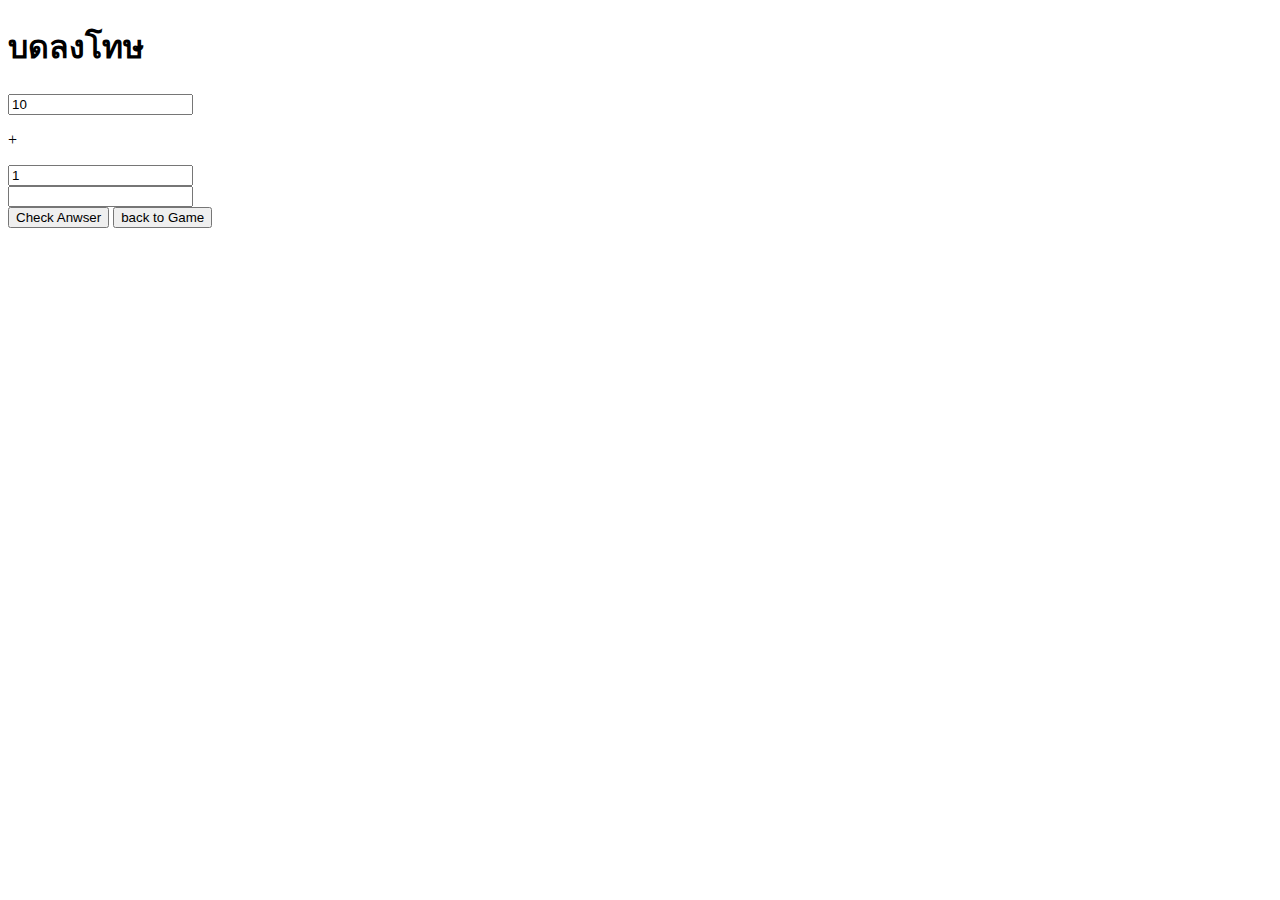
==== index.html @ 2841836f "Create index.html" ====
<!DOCTYPE html>
<html>
<head>
   <meta charset="utf-8">
   <meta http-equiv="X-UA-Compatible" content="IE=edge">
   <title>Math Addintion Game</title>

   <!-- Css Link -->
   <link rel="stylesheet" href="style.css">
</head>
<body>
   <!-- Main Container -->
   <div class="main-container">
      <div class="main">
         
         <!-- Heading -->
         <h1>บดลงโทษ <span></span></h1>

         <!-- Main Box -->
         <div class="main-box">
            <div class="show-anwser"><span id="ans"></span></div>

            <div class="box1">
               <div class="box-col">
                  <input type="textf" id="intext" class="intext11">
               </div>

               <div class="add-s">
                  <p>+</p>
               </div>

                <div class="box-col">
                  <input type="textf" id="intext1" class="intext11">
               </div>

            </div>

            <!-- text input -->
            <div class="box2">
               <input tpye="text" id="intext2">
            </div>
            <!-- button -->
             <div class="box2">
               <button class="btn"onclick="Game()">Check Anwser</button>
                  <a href="http://127.0.0.1:5501/1.html">
                     <button class="ui-btn">
                        <span>
                          back to Game 
                        </span>
               </button>
            </div>
         </div>
      </div>
   </div>

   <script>
      let n1 = Math.floor(Math.random()*20+1);
      let n2 = Math.floor(Math.random()*20+1);

      document.getElementById("intext").value = n1;
      document.getElementById("intext1").value = n2;

      let adds= n1 + n2;

      function Game(){
         var user= document.getElementById("intext2").value;

         if( user == adds){
            document.getElementById("ans").innerHTML = "Well Done! Your Answer is Correct";
         }else{
             document.getElementById("ans").innerHTML = "Correct Answer " + adds + " . ลองดูใหม่นะสุดสวย";
             window.location.href = path;
         }

           var user= document.getElementById("intext2").value = "";


      n1 = Math.floor(Math.random()*20+1);
      n2 = Math.floor(Math.random()*20+1);

      document.getElementById("intext").value = n1;
      document.getElementById("intext1").value = n2;

      adds= n1 + n2;
      }
      function redirectTo(path) {
        window.location.href = path;
    }
   </script>
</body>
</html>
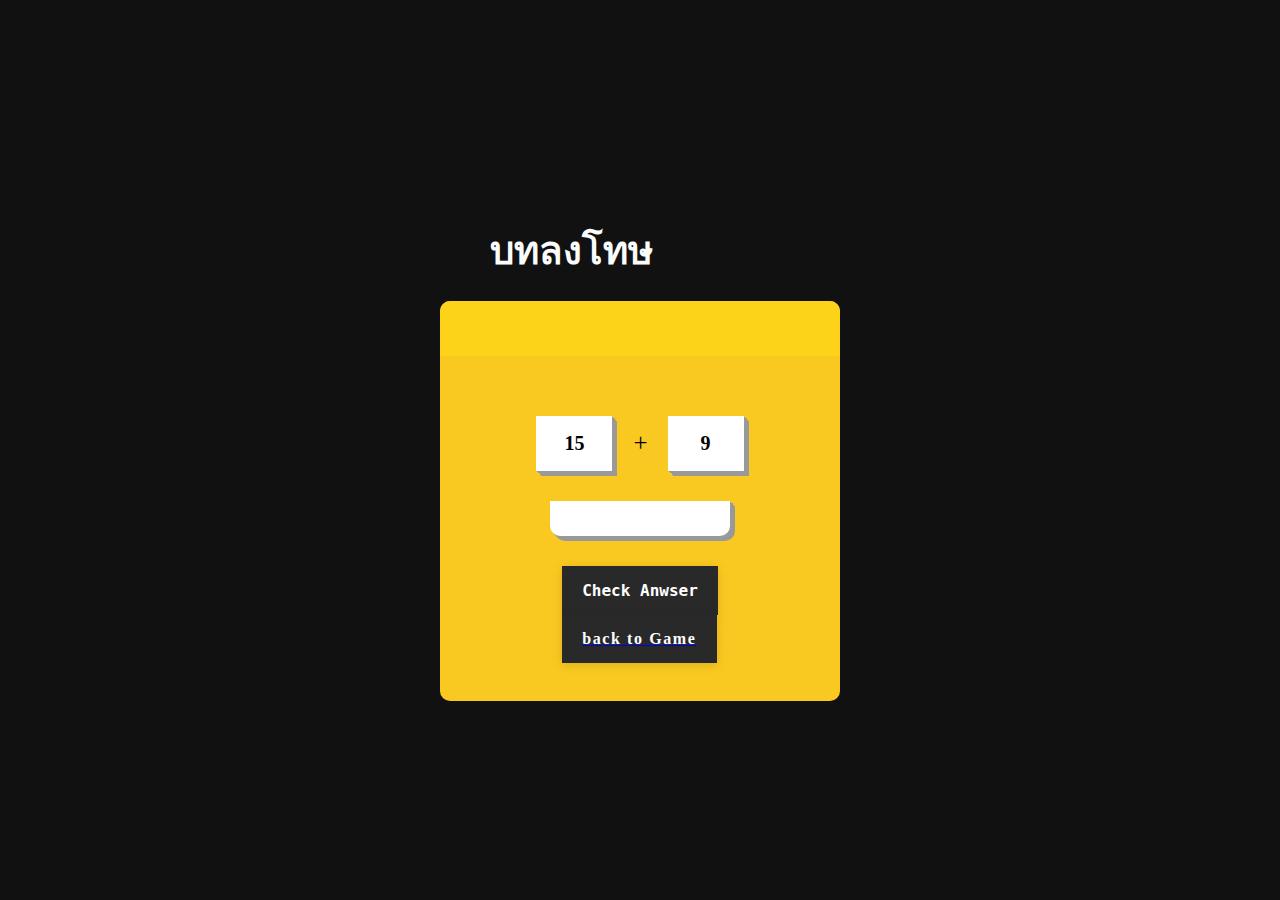
==== commit 0df756a5: "Update index.html" ====
--- a/index.html
+++ b/index.html
@@ -14,7 +14,7 @@
       <div class="main">
          
          <!-- Heading -->
-         <h1>บดลงโทษ <span></span></h1>
+         <h1>บทลงโทษ <span></span></h1>
 
          <!-- Main Box -->
          <div class="main-box">
--- a/style.css
+++ b/style.css
@@ -0,0 +1,402 @@
+*{
+   margin: 0px;
+   padding: 0px;
+   box-sizing: border-box;
+   font-family: roboto;
+}
+.main-container{
+   width: 100%;
+   height: 100vh;
+   display: flex;
+   justify-content: center;
+   align-items: center;
+   background: #111111;
+}
+.main-box{
+   width: 400px;
+   height: 400px;
+   background: #FAC921;
+   display: flex;
+   flex-direction: column;
+   align-items: center;
+   border-radius: 10px
+}
+.show-anwser{
+   width: 100%;
+   height: 55px;
+   background: #fdd319;
+   margin: 0px 0px 60px 0px;
+   border-top-right-radius: 10px;
+   border-top-left-radius: 10px;
+   display: flex;
+   justify-content: center;
+   align-items: center;
+   color: #fff;
+   font-size: 18px;
+   font-weight: 500;
+}
+
+
+.box1{
+   display: flex;
+}
+
+
+.intext11,#intext2{
+   width: 76px;
+   font-size: 20px;
+   font-weight: 600;
+   height: 55px;
+   padding: 0px 10px;
+   text-align: center;
+   border: none;
+   background: #fff;
+   box-shadow: 1px 1px 0px #999,
+   2px 2px 0px #999,
+   3px 2px 0px #999,
+   4px 4px 0px #999,
+   5px 5px 0px #999;
+}
+
+.add-s{
+   margin: 13px 20px 12px 21px;
+   font-size: 25px;
+}
+
+#intext2{
+   width: 180px;
+   height: 35px;
+   margin: 30px 0px;
+   padding: 0px 15px;
+   text-align: center;
+   font-size: 20px;
+   font-weight: 600;
+   border: none;
+   border-bottom-left-radius: 10px;
+   border-bottom-right-radius: 10px;
+}
+
+.main h1{
+   color: rgb(252, 252, 252);
+            width: 100%;
+            font-size:3vw;
+            padding: 20px 50px;
+            border: 20px 40px;
+}
+.ui-btn {
+   --btn-default-bg: rgb(41, 41, 41);
+   --btn-padding: 15px 20px;
+   --btn-hover-bg: rgb(51, 51, 51);
+   --btn-transition: .3s;
+   --btn-letter-spacing: .1rem;
+   --btn-animation-duration: 1.2s;
+   --btn-shadow-color: rgba(0, 0, 0, 0.137);
+   --btn-shadow: 0 2px 10px 0 var(--btn-shadow-color);
+   --hover-btn-color: #FAC921;
+   --default-btn-color: #fff;
+   --font-size: 16px;
+   /* 👆 this field should not be empty */
+   --font-weight: 600;
+   --font-family: Menlo,Roboto Mono,monospace;
+   /* 👆 this field should not be empty */
+ }
+ 
+ /* button settings 👆 */
+ 
+ .ui-btn {
+   box-sizing: border-box;
+   padding: var(--btn-padding);
+   display: flex;
+   align-items: center;
+   justify-content: center;
+   color: var(--default-btn-color);
+   font: var(--font-weight) var(--font-size) var(--font-family);
+   background: var(--btn-default-bg);
+   border: none;
+   cursor: pointer;
+   transition: var(--btn-transition);
+   overflow: hidden;
+   box-shadow: var(--btn-shadow);
+ }
+ 
+ .ui-btn span {
+   letter-spacing: var(--btn-letter-spacing);
+   transition: var(--btn-transition);
+   box-sizing: border-box;
+   position: relative;
+   background: inherit;
+ }
+ 
+ .ui-btn span::before {
+   box-sizing: border-box;
+   position: absolute;
+   content: "";
+   background: inherit;
+ }
+ 
+ .ui-btn:hover, .ui-btn:focus {
+   background: var(--btn-hover-bg);
+ }
+ 
+ .ui-btn:hover span, .ui-btn:focus span {
+   color: var(--hover-btn-color);
+ }
+ 
+ .ui-btn:hover span::before, .ui-btn:focus span::before {
+   animation: chitchat linear both var(--btn-animation-duration);
+ }
+ 
+ @keyframes chitchat {
+   0% {
+     content: "#";
+   }
+ 
+   5% {
+     content: ".";
+   }
+ 
+   10% {
+     content: "^{";
+   }
+ 
+   15% {
+     content: "-!";
+   }
+ 
+   20% {
+     content: "#$_";
+   }
+ 
+   25% {
+     content: "№:0";
+   }
+ 
+   30% {
+     content: "#{+.";
+   }
+ 
+   35% {
+     content: "@}-?";
+   }
+ 
+   40% {
+     content: "?{4@%";
+   }
+ 
+   45% {
+     content: "=.,^!";
+   }
+ 
+   50% {
+     content: "?2@%";
+   }
+ 
+   55% {
+     content: "\;1}]";
+   }
+ 
+   60% {
+     content: "?{%:%";
+     right: 0;
+   }
+ 
+   65% {
+     content: "|{f[4";
+     right: 0;
+   }
+ 
+   70% {
+     content: "{4%0%";
+     right: 0;
+   }
+ 
+   75% {
+     content: "'1_0<";
+     right: 0;
+   }
+ 
+   80% {
+     content: "{0%";
+     right: 0;
+   }
+ 
+   85% {
+     content: "]>'";
+     right: 0;
+   }
+ 
+   90% {
+     content: "4";
+     right: 0;
+   }
+ 
+   95% {
+     content: "2";
+     right: 0;
+   }
+ 
+   100% {
+     content: "";
+     right: 0;
+   }
+ }
+ .btn {
+   --btn-default-bg: rgb(41, 41, 41);
+   --btn-padding: 15px 20px;
+   --btn-hover-bg: rgb(51, 51, 51);
+   --btn-transition: .3s;
+   --btn-letter-spacing: .1rem;
+   --btn-animation-duration: 1.2s;
+   --btn-shadow-color: rgba(0, 0, 0, 0.137);
+   --btn-shadow: 0 2px 10px 0 var(--btn-shadow-color);
+   --hover-btn-color: #FAC921;
+   --default-btn-color: #fff;
+   --font-size: 16px;
+   /* 👆 this field should not be empty */
+   --font-weight: 600;
+   --font-family: Menlo,Roboto Mono,monospace;
+   /* 👆 this field should not be empty */
+ }
+ 
+ /* button settings 👆 */
+ 
+ .btn {
+   box-sizing: border-box;
+   padding: var(--btn-padding);
+   display: flex;
+   align-items: center;
+   justify-content: center;
+   color: var(--default-btn-color);
+   font: var(--font-weight) var(--font-size) var(--font-family);
+   background: var(--btn-default-bg);
+   border: none;
+   cursor: pointer;
+   transition: var(--btn-transition);
+   overflow: hidden;
+   box-shadow: var(--btn-shadow);
+ }
+ 
+ .btn span {
+   letter-spacing: var(--btn-letter-spacing);
+   transition: var(--btn-transition);
+   box-sizing: border-box;
+   position: relative;
+   background: inherit;
+ }
+ 
+ .btn span::before {
+   box-sizing: border-box;
+   position: absolute;
+   content: "";
+   background: inherit;
+ }
+ 
+ .btn:hover, .ui-btn:focus {
+   background: var(--btn-hover-bg);
+ }
+ 
+ .btn:hover span, .ui-btn:focus span {
+   color: var(--hover-btn-color);
+ }
+ 
+ .btn:hover span::before, .ui-btn:focus span::before {
+   animation: chitchat linear both var(--btn-animation-duration);
+ }
+ 
+ @keyframes chitchat {
+   0% {
+     content: "#";
+   }
+ 
+   5% {
+     content: ".";
+   }
+ 
+   10% {
+     content: "^{";
+   }
+ 
+   15% {
+     content: "-!";
+   }
+ 
+   20% {
+     content: "#$_";
+   }
+ 
+   25% {
+     content: "№:0";
+   }
+ 
+   30% {
+     content: "#{+.";
+   }
+ 
+   35% {
+     content: "@}-?";
+   }
+ 
+   40% {
+     content: "?{4@%";
+   }
+ 
+   45% {
+     content: "=.,^!";
+   }
+ 
+   50% {
+     content: "?2@%";
+   }
+ 
+   55% {
+     content: "\;1}]";
+   }
+ 
+   60% {
+     content: "?{%:%";
+     right: 0;
+   }
+ 
+   65% {
+     content: "|{f[4";
+     right: 0;
+   }
+ 
+   70% {
+     content: "{4%0%";
+     right: 0;
+   }
+ 
+   75% {
+     content: "'1_0<";
+     right: 0;
+   }
+ 
+   80% {
+     content: "{0%";
+     right: 0;
+   }
+ 
+   85% {
+     content: "]>'";
+     right: 0;
+   }
+ 
+   90% {
+     content: "4";
+     right: 0;
+   }
+ 
+   95% {
+     content: "2";
+     right: 0;
+   }
+ 
+   100% {
+     content: "";
+     right: 0;
+   }
+ }
+.button{
+  margin-bottom: 10px;
+}
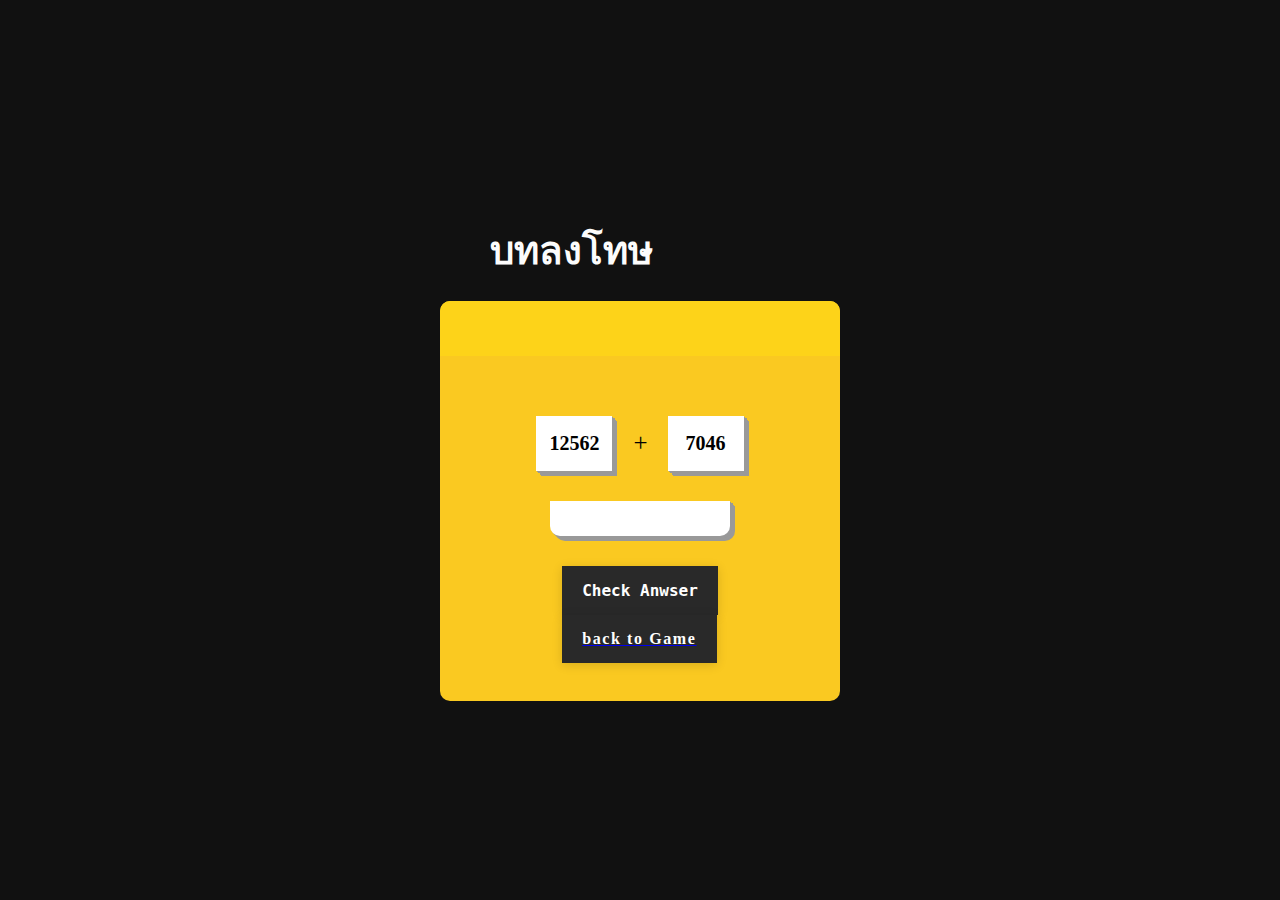
==== commit 6c5a112e: "Update index.html" ====
--- a/index.html
+++ b/index.html
@@ -54,8 +54,8 @@
    </div>
 
    <script>
-      let n1 = Math.floor(Math.random()*20+1);
-      let n2 = Math.floor(Math.random()*20+1);
+      let n1 = Math.floor(Math.random()*20000+1);
+      let n2 = Math.floor(Math.random()*20000+1);
 
       document.getElementById("intext").value = n1;
       document.getElementById("intext1").value = n2;
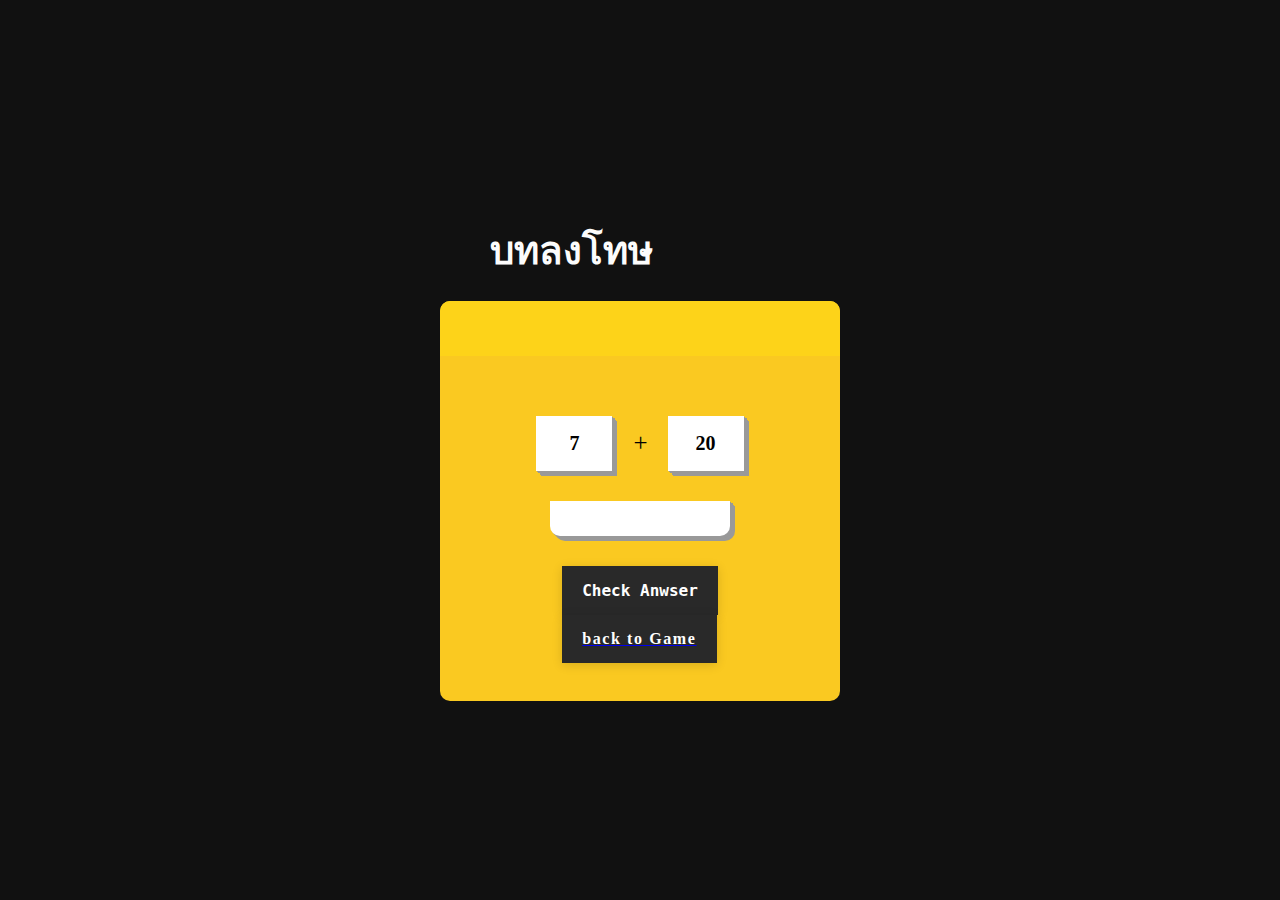
==== commit 88c2c84a: "Update index.html" ====
--- a/index.html
+++ b/index.html
@@ -54,8 +54,8 @@
    </div>
 
    <script>
-      let n1 = Math.floor(Math.random()*20000+1);
-      let n2 = Math.floor(Math.random()*20000+1);
+      let n1 = Math.floor(Math.random()*20+1);
+      let n2 = Math.floor(Math.random()*20+1);
 
       document.getElementById("intext").value = n1;
       document.getElementById("intext1").value = n2;
